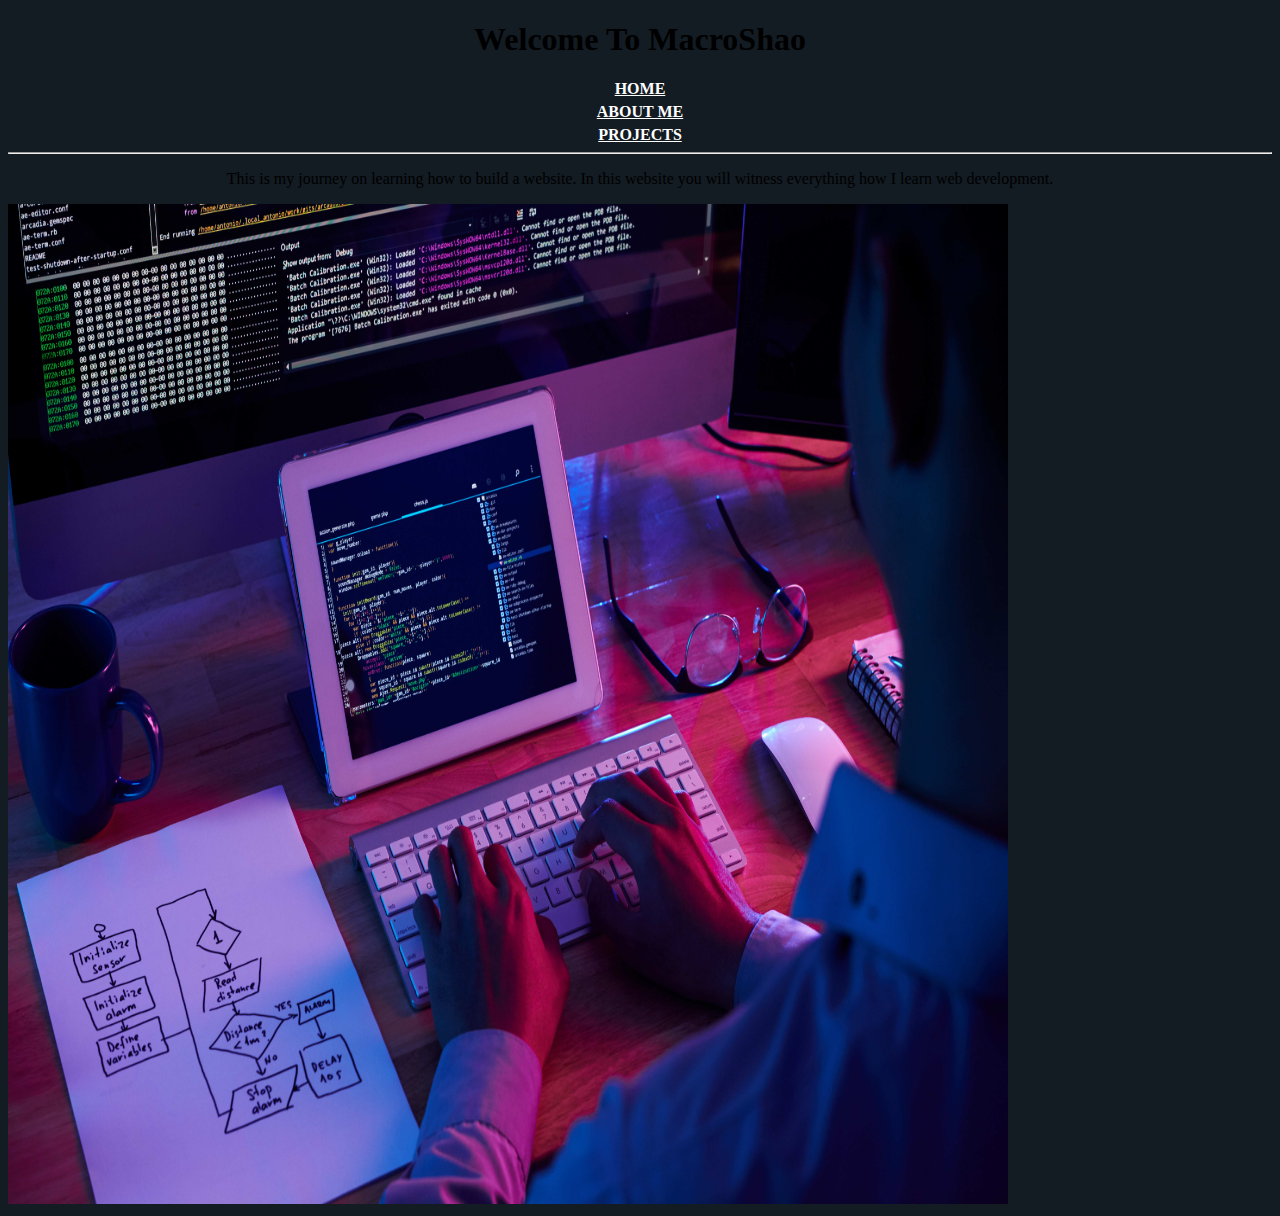
==== orighome.html @ 8278bd6c "New era" ====
<!DOCTYPE html>
<html lang="en">

<head>

  <meta charset="UTF-8">
  <meta http-equiv="X-UA-Compatible" content="IE=edge">
  <meta name="viewport" content="width=device-width, initial-scale=1.0">
    <link rel="Stylesheet" href="styles/instyle.css">
    <link rel="icon" href="Images/Icon.ico">
    <title>MacroShao</title>

</head>

<body>
    <!--You should continue to learn even if you no motivation to do it-->
    <h1 >Welcome To MacroShao</h1>

    <div>
        <a href="home.html" title="Go to Homepage" target="_blank">
            <header>HOME</header>
        </a>
        <a href="Aboutme.html" title="Learn more about me" target="_blank">
            <header>ABOUT ME</header>
        </a>
        <a href="projects.html" title="My projects" target="_blank">
            <header>PROJECTS</header>
        </a>
    </div>
    <hr>
    
    <div>
    <p>This is my journey on learning how to build a website. In this website you will witness everything how I learn web development.</p>
    </div>

    <img id="backgroundkeyboard" src="Images/officekeyboard.jpg">
</body>
</html>
---- styles/instyle.css ----
body{
    background-color: #131B23;
}

header{
    text-align:center;
    font-weight: bold;
}


header{
    margin-bottom: 5px;
}

header:hover{
    color: #2274A5;
    text-decoration:overline underline;
    
}

p{
    text-align:center;
}

a{
    color: white;
}

h1{
    text-align:center;
    
}

#backgroundkeyboard {
    width: 1000px;
    height: 1000px;
}
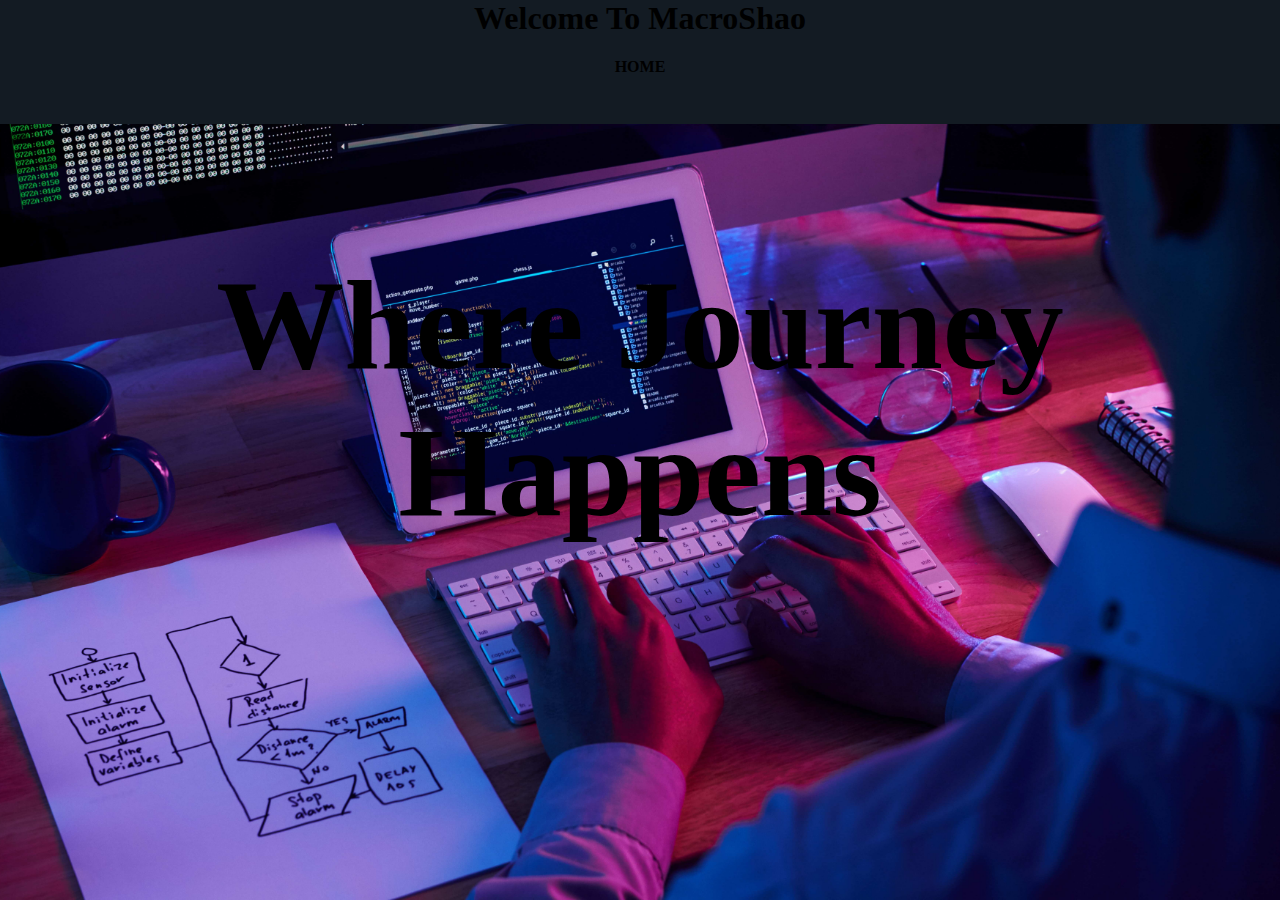
==== commit 114edfe6: "New UI" ====
--- a/orighome.html
+++ b/orighome.html
@@ -2,37 +2,29 @@
 <html lang="en">
 
 <head>
-
   <meta charset="UTF-8">
   <meta http-equiv="X-UA-Compatible" content="IE=edge">
   <meta name="viewport" content="width=device-width, initial-scale=1.0">
     <link rel="Stylesheet" href="styles/instyle.css">
     <link rel="icon" href="Images/Icon.ico">
     <title>MacroShao</title>
-
 </head>
 
 <body>
-    <!--You should continue to learn even if you no motivation to do it-->
-    <h1 >Welcome To MacroShao</h1>
-
-    <div>
-        <a href="home.html" title="Go to Homepage" target="_blank">
-            <header>HOME</header>
-        </a>
-        <a href="Aboutme.html" title="Learn more about me" target="_blank">
-            <header>ABOUT ME</header>
-        </a>
-        <a href="projects.html" title="My projects" target="_blank">
-            <header>PROJECTS</header>
-        </a>
+    <div class="stickyheader">
+        <div>
+                <h1 >Welcome To MacroShao</h1>
+            <div class="textheader">
+                <header>
+                    <p>HOME</p>
+                </header>
+            </div>
+        </div>
     </div>
-    <hr>
-    
-    <div>
-    <p>This is my journey on learning how to build a website. In this website you will witness everything how I learn web development.</p>
+   
+    <div class="hdtxt">
+        <p>Where Journey <br>Happens</p>
     </div>
 
-    <img id="backgroundkeyboard" src="Images/officekeyboard.jpg">
 </body>
 </html>--- a/styles/instyle.css
+++ b/styles/instyle.css
@@ -1,15 +1,44 @@
+html,body {
+    background-image: url(officekeyboard.jpg);
+    background-repeat: no-repeat;
+    background-size: cover;
+    background-position: center;
+    background-attachment: fixed;
+
+}
 body{
-    background-color: #131B23;
+    margin-left: 0px;
+    margin-right: 0px;
+    margin-top: 0px;
 }
 
-header{
+.stickyheader{
+    position: sticky;
+    top: 0px;
+    width: auto;
+    height: 120px;
+    background: #131B23;
+    margin: left 0px;
+    padding-bottom: 4px;
+    margin-left: 0px;
+    margin-right: 0px;
+    
+}
+.stickyheader h1{
+    text-align: center;
+    margin-top: 0px;
+    
+}
+.textheader header{
     text-align:center;
     font-weight: bold;
+
 }
 
-
-header{
-    margin-bottom: 5px;
+.hdtxt p{
+    text-align:center;
+    font-weight: bold;
+    font-size:800%;
 }
 
 header:hover{
@@ -17,22 +46,3 @@
     text-decoration:overline underline;
     
 }
-
-p{
-    text-align:center;
-}
-
-a{
-    color: white;
-}
-
-h1{
-    text-align:center;
-    
-}
-
-#backgroundkeyboard {
-    width: 1000px;
-    height: 1000px;
-}
-
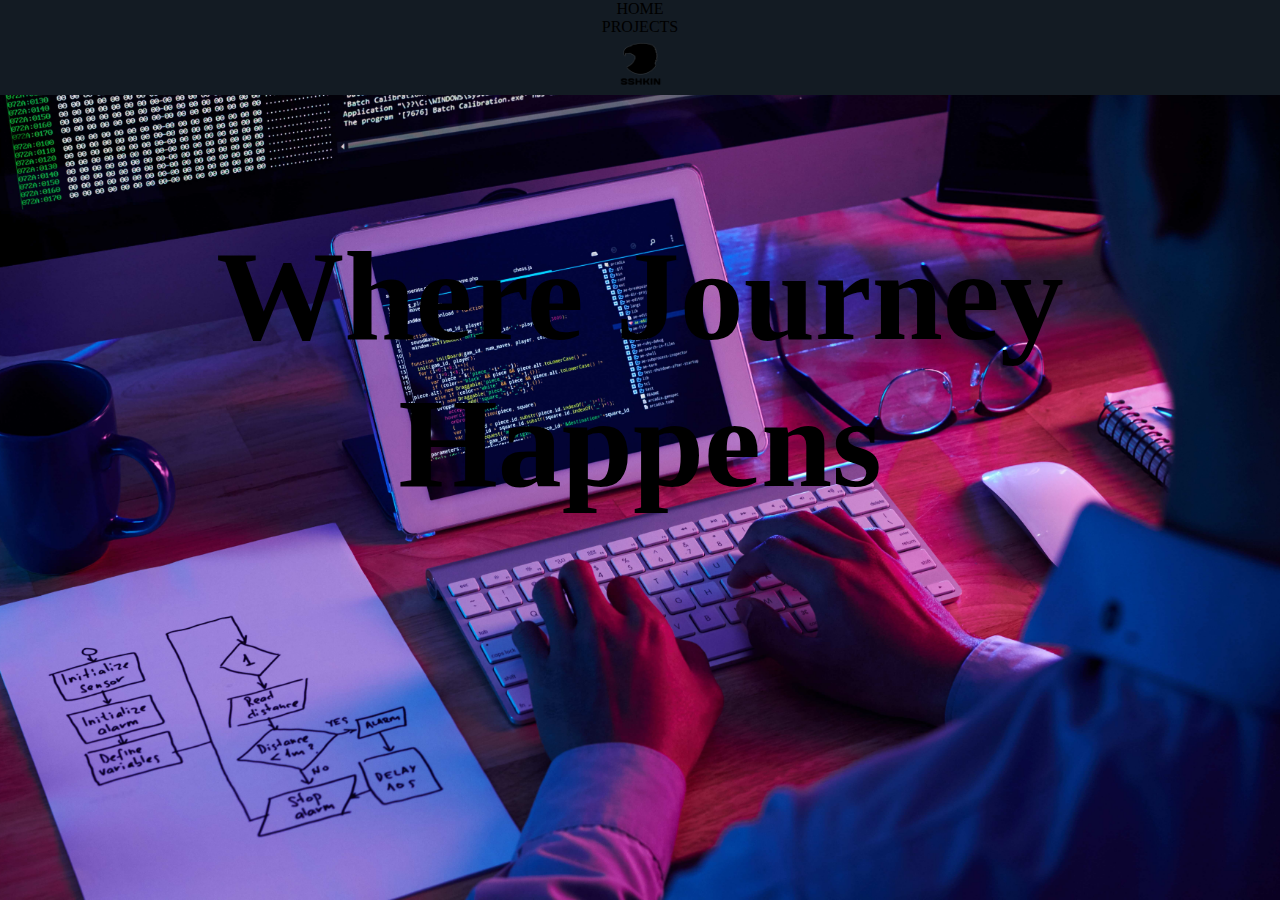
==== commit d52ffa77: "New changes to header" ====
--- a/orighome.html
+++ b/orighome.html
@@ -12,16 +12,16 @@
 
 <body>
     <div class="stickyheader">
-        <div>
-                <h1 >Welcome To MacroShao</h1>
-            <div class="textheader">
-                <header>
-                    <p>HOME</p>
-                </header>
+        <div class="scontent">
+            <header>HOME</header>
+            <header>PROJECTS</header>
+            <div>
+                <img src="Images/Icon.ico">
             </div>
         </div>
     </div>
-   
+
+
     <div class="hdtxt">
         <p>Where Journey <br>Happens</p>
     </div>
--- a/styles/instyle.css
+++ b/styles/instyle.css
@@ -13,36 +13,22 @@
 }
 
 .stickyheader{
+    text-align: center;
     position: sticky;
-    top: 0px;
-    width: auto;
-    height: 120px;
-    background: #131B23;
-    margin: left 0px;
-    padding-bottom: 4px;
-    margin-left: 0px;
-    margin-right: 0px;
-    
+    background-color: #131B23;
+    height: 775;
 }
-.stickyheader h1{
-    text-align: center;
-    margin-top: 0px;
-    
+
+.stickyheader img{
+    position: relative;
+    height: 55px;
+    width: 55px;
 }
-.textheader header{
-    text-align:center;
-    font-weight: bold;
 
-}
+
 
 .hdtxt p{
     text-align:center;
     font-weight: bold;
     font-size:800%;
 }
-
-header:hover{
-    color: #2274A5;
-    text-decoration:overline underline;
-    
-}
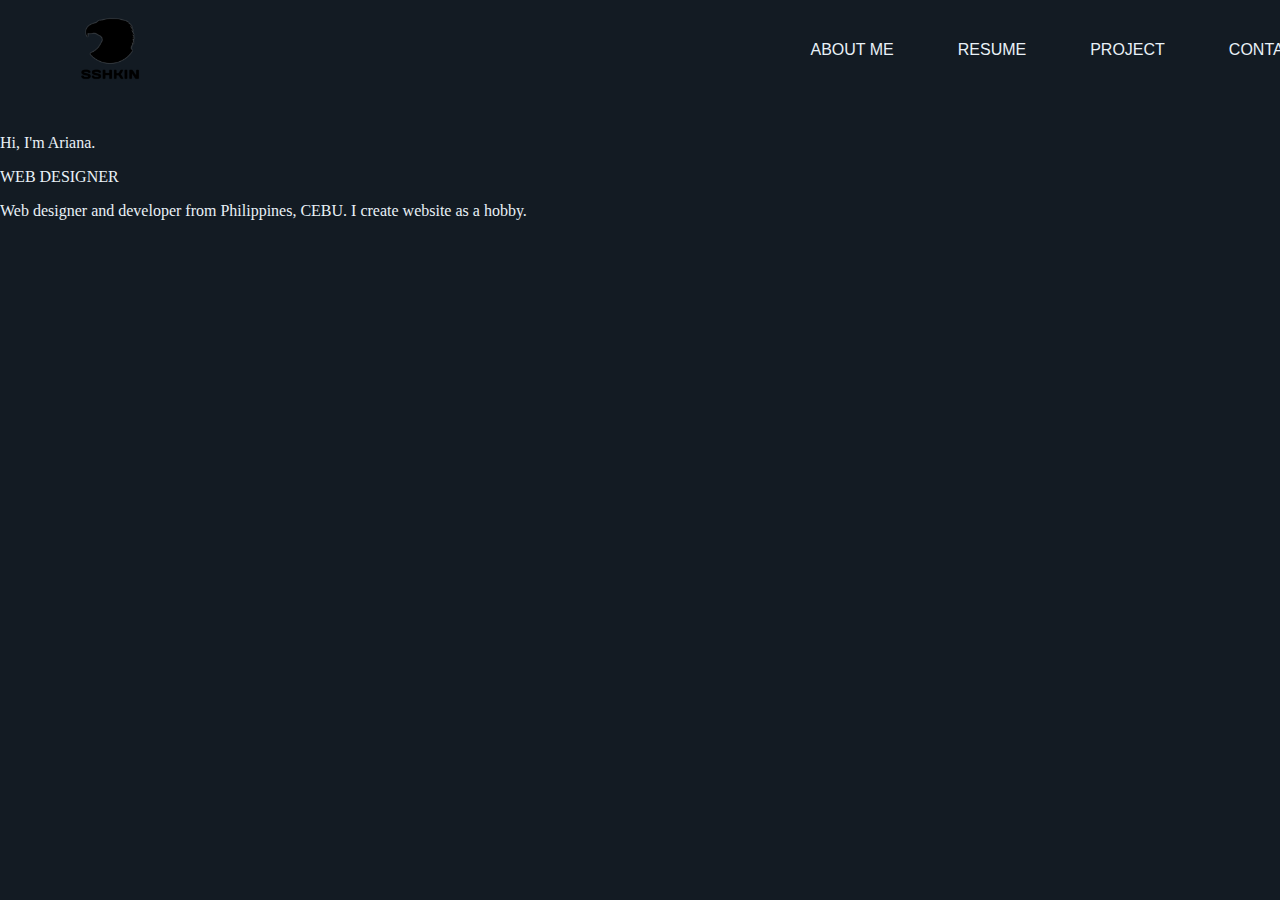
==== commit 20f22f1b: "New design" ====
--- a/orighome.html
+++ b/orighome.html
@@ -5,26 +5,30 @@
   <meta charset="UTF-8">
   <meta http-equiv="X-UA-Compatible" content="IE=edge">
   <meta name="viewport" content="width=device-width, initial-scale=1.0">
-    <link rel="Stylesheet" href="styles/instyle.css">
+    <link rel="Stylesheet" href="origcss.css">
     <link rel="icon" href="Images/Icon.ico">
     <title>MacroShao</title>
 </head>
 
 <body>
-    <div class="stickyheader">
-        <div class="scontent">
-            <header>HOME</header>
-            <header>PROJECTS</header>
-            <div>
-                <img src="Images/Icon.ico">
-            </div>
+    <nav>
+        <div class="navicon">
+            <img src="Images/Icon.ico">
         </div>
-    </div>
+        <div id ="navcontainer">
+            <a href="#">ABOUT ME</a>
+            <a href="#">RESUME</a>
+            <a href="#">PROJECT</a>
+            <a href="#">CONTACT</a>
+        </div>
+    
+    </nav>
 
-
-    <div class="hdtxt">
-        <p>Where Journey <br>Happens</p>
-    </div>
-
+    <br> 
+    <section>
+        <p>Hi, I'm Ariana.</p>
+        <p id="hBOLD">WEB DESIGNER</p>
+        <p> Web designer and developer from Philippines, CEBU. I create website as a hobby.</p>
+    </section>
 </body>
 </html>--- a/origcss.css
+++ b/origcss.css
@@ -0,0 +1,41 @@
+html{
+    height: 100%;
+    width: 100%;
+}
+body{
+    height: 100%;
+    background-color: #131B23;
+    margin: 0;
+   
+
+}
+
+nav{
+    background-color: #131B23;
+    position: sticky;    
+    top: 0;
+    height: 100px;
+    width: 1365px;
+    display: flex;
+    justify-content: space-between;
+    align-items: center;
+}
+
+.navicon img{
+    height: 80px;
+    width: 80px;
+    margin-left: 70px;
+}
+
+#navcontainer a{
+    color: #E9F1F7;
+    text-decoration: none;
+    margin-right: 60px;
+    font-family: sans-serif,Georgia, 'Times New Roman', Times, serif;
+    font-weight: 400;
+    
+}
+
+section p{
+    color: #E9F1F7;
+}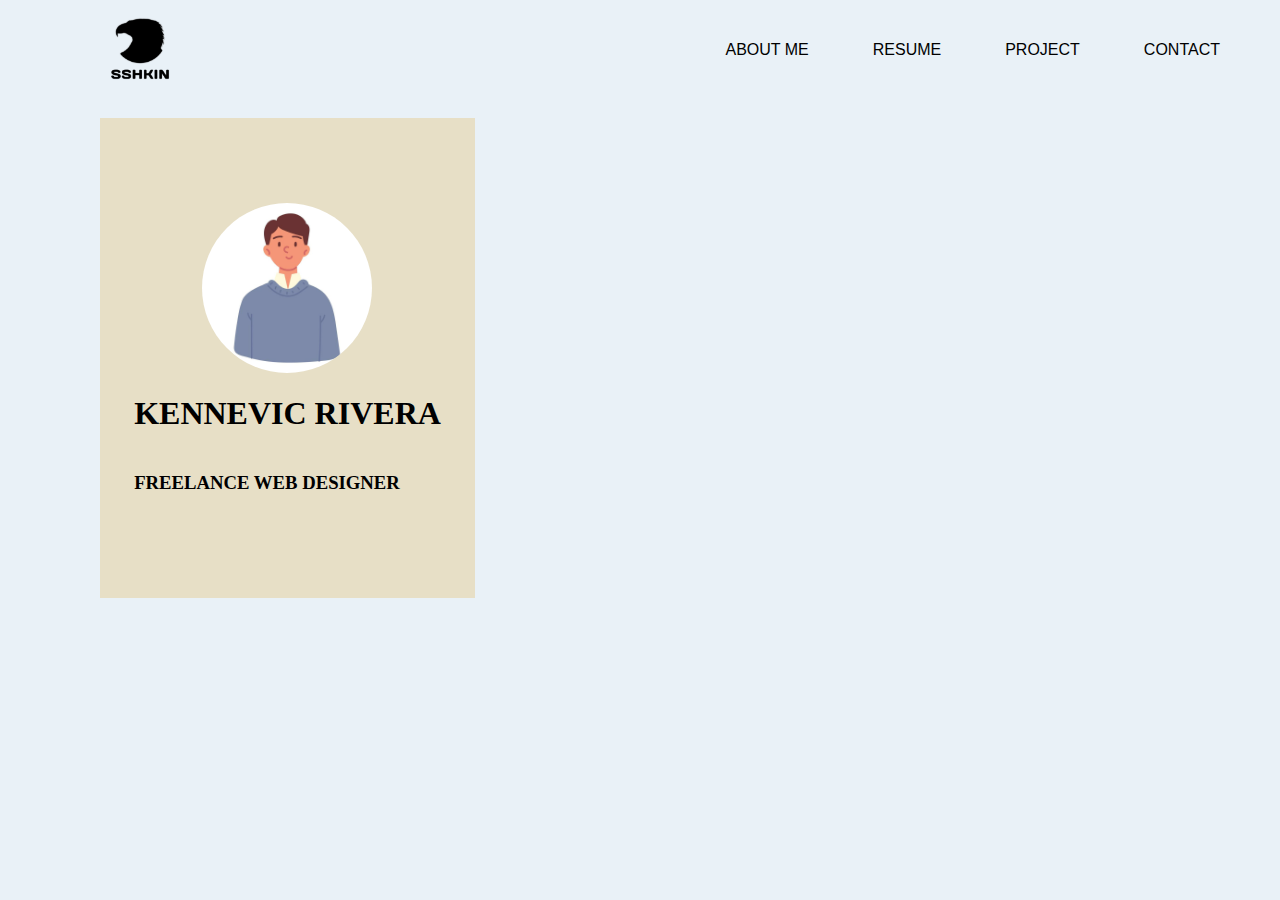
==== commit 4ef1c4fc: "New changes to UI" ====
--- a/orighome.html
+++ b/orighome.html
@@ -26,9 +26,12 @@
 
     <br> 
     <section>
-        <p>Hi, I'm Ariana.</p>
-        <p id="hBOLD">WEB DESIGNER</p>
-        <p> Web designer and developer from Philippines, CEBU. I create website as a hobby.</p>
+        <div class = "sectioncont">
+            <img id= "profilepicture" src="Images\profile.jpg" title="Im Kennevic">
+            <h1>KENNEVIC RIVERA</h1>
+            <h3>FREELANCE WEB DESIGNER</p>
+            
+        </div>
     </section>
 </body>
 </html>--- a/origcss.css
+++ b/origcss.css
@@ -4,18 +4,18 @@
 }
 body{
     height: 100%;
-    background-color: #131B23;
+    background-color: #E9F1F7;
     margin: 0;
    
 
 }
 
 nav{
-    background-color: #131B23;
+    background-color: #E9F1F7;
     position: sticky;    
     top: 0;
     height: 100px;
-    width: 1365px;
+    width: 100%;
     display: flex;
     justify-content: space-between;
     align-items: center;
@@ -24,11 +24,11 @@
 .navicon img{
     height: 80px;
     width: 80px;
-    margin-left: 70px;
+    margin-left: 100px;
 }
 
 #navcontainer a{
-    color: #E9F1F7;
+    color: black;
     text-decoration: none;
     margin-right: 60px;
     font-family: sans-serif,Georgia, 'Times New Roman', Times, serif;
@@ -36,6 +36,37 @@
     
 }
 
-section p{
-    color: #E9F1F7;
+section{
+    position: absolute;
+    display: flex;
+    justify-content: center;
+    align-items: center;
+    left: 100px;
+    height: 480px;
+    width: 375px;
+    background-color: #E7DFC6;
+}
+
+.sectioncont img{
+    display: block;
+    margin: auto;
+    border-radius: 100%;
+    height: 170px;
+    width: 170px;
+}
+
+.sectioncont h1{
+    font-family: Georgia;
+    font-weight: bold;
+    text-align: center;
+    margin-bottom: 40px;
+}
+
+.sectioncont h2{
+    text-align: center;
+}
+
+.footersection img{
+    height: 25px;
+    width: 25px;
 }